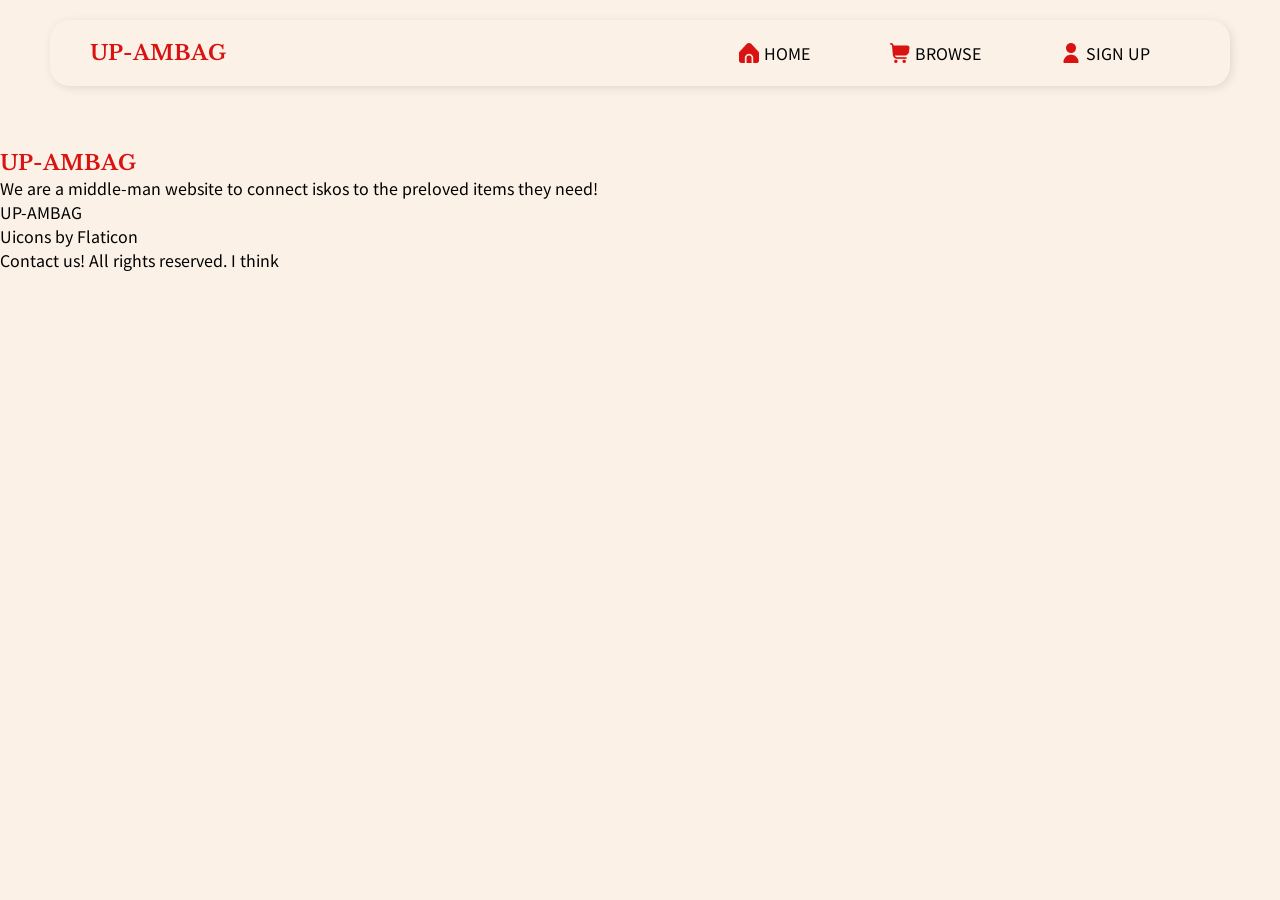
==== index.html @ 84a7e5bf "Initial commit Initial layout work" ====
<html>
    <head>
        <link rel="stylesheet" href="style.css">
        <title>UP-AMBAG - Homepage</title>
    </head>
    <body>
        <div class="Navbar shadowed">
            <div class="navbar-logo">
                <a class="logo-link" href="index.html">UP-AMBAG</a>
            </div>
            <div class="navbar-spacer"></div>
            <div class="navbar-link">
                <div class="navbar-icon navbar-icon-home"></div>
                <a href="index.html">HOME</a>
            </div>
            <div class="navbar-link">
                <div class="navbar-icon navbar-icon-cart"></div>
                <a href="listings.html">BROWSE</a>
            </div>
            <div class="navbar-link">
                <div class="navbar-icon navbar-icon-user"></div>
                <a href="signup.html">SIGN UP</a>
            </div>
        </div>
        <div class="Content">
            <div class="Landing">
                <p class="title">UP-AMBAG</p>
                <p>We are a middle-man website to connect iskos to the preloved items they need!</p>
            </div>
            <div class="About">
                <p>UP-AMBAG</p>
                <p>Uicons by <a href="https://www.flaticon.com/uicons">Flaticon</a></p>
                <p>Contact us! All rights reserved. I think</p>
            </div>
        </div>
    </body>
</html>
---- style.css ----
@import url('https://fonts.googleapis.com/css2?family=Libre+Baskerville:ital,wght@0,400..700;1,400..700&family=Noto+Sans+JP:wght@100..900&display=swap');

:root {
    --c-main:rgb(255,255,255);
    --c-main2:#FBF1E6;
    --c-shadow:rgba(0,0,0,0.1);
    --c-text:rgb(0,0,0);
    --c-text-special:#D91312;

}
* {
    margin:0;
    font-family: "Noto Sans JP", sans-serif;
    font-optical-sizing: auto;
    font-weight: normal;
    font-style: normal;
    box-sizing:border-box;
}
a {
    color:var(--c-text);
    text-decoration:none;
}
body {
    background-color:var(--c-main2);
}
.Content {
    width:100vw;
    overflow-x:hidden;
    padding-top:150px;
}
.logo-link, .title {
    font-family: "Libre Baskerville", serif;
    font-weight: bolder;
    font-size:1.3em;
    text-decoration:none;
    color:var(--c-text-special);
}
.Navbar {
    display:flex;
    padding:20px 40px;
    top:20px;
    left:50px;
    right:50px;
    position:absolute;
    border-radius:20px;
}
.shadowed {
    box-shadow:2px 2px 10px var(--c-shadow);
}
.navbar-spacer {
    flex-grow:2;
}
.SearchInput {
    width:50%;
    padding:10px 20px;
    border-radius:2000px;
    border:none;
}
.SearchInput:focus {
    outline:1px solid var(--c-shadow);
}
.navbar-link {
    display:flex;
    gap:5px;
    align-items:center;
    margin:0 40px;
}
.navbar-link.current a {
    border-bottom:2px solid var(--c-text-special);
}
.navbar-icon {
    width:20px;
    height:20px;
    background-size:contain;
}
.navbar-icon-home {
    background-image:url("res/icon/home.png");
}
.navbar-icon-cart {
    background-image:url("res/icon/cart.png");
}
.navbar-icon-user {
    background-image:url("res/icon/user.png");
}
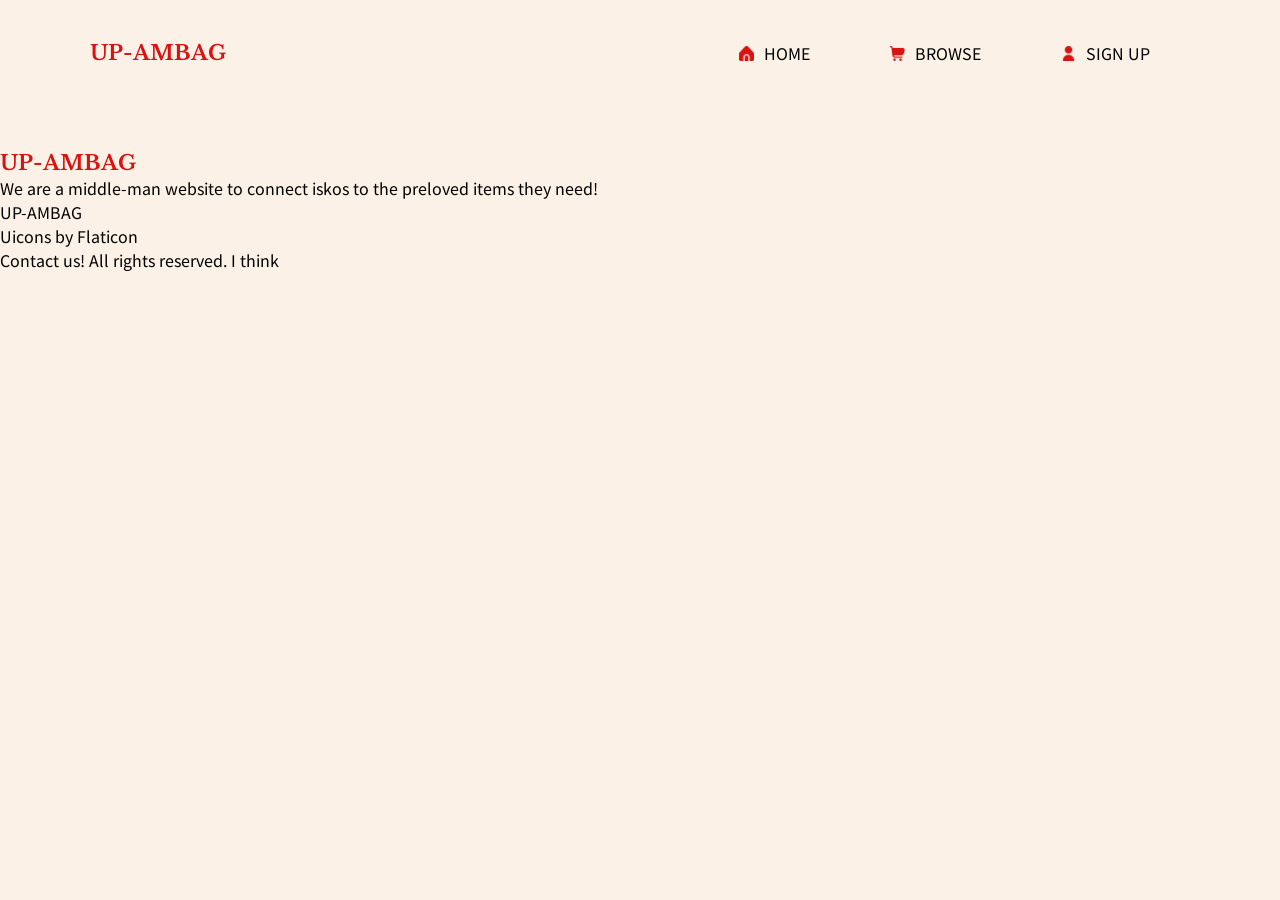
==== commit 58a2a00d: "Completed listings" ====
--- a/index.html
+++ b/index.html
@@ -4,7 +4,7 @@
         <title>UP-AMBAG - Homepage</title>
     </head>
     <body>
-        <div class="Navbar shadowed">
+        <div class="Navbar">
             <div class="navbar-logo">
                 <a class="logo-link" href="index.html">UP-AMBAG</a>
             </div>
--- a/style.css
+++ b/style.css
@@ -7,6 +7,8 @@
     --c-shadow:rgba(0,0,0,0.1);
     --c-text:rgb(0,0,0);
     --c-text-special:#D91312;
+    --c-text-special2:#e7748b;
+    --c-text-lesser:grey;
 
 }
 * {
@@ -26,10 +28,10 @@
 }
 .Content {
     width:100vw;
-    overflow-x:hidden;
     padding-top:150px;
-}
-.logo-link, .title {
+    padding-bottom:150px;
+}
+.logo-link, .title, .listing-title, .listing-name {
     font-family: "Libre Baskerville", serif;
     font-weight: bolder;
     font-size:1.3em;
@@ -51,18 +53,9 @@
 .navbar-spacer {
     flex-grow:2;
 }
-.SearchInput {
-    width:50%;
-    padding:10px 20px;
-    border-radius:2000px;
-    border:none;
-}
-.SearchInput:focus {
-    outline:1px solid var(--c-shadow);
-}
 .navbar-link {
     display:flex;
-    gap:5px;
+    gap:10px;
     align-items:center;
     margin:0 40px;
 }
@@ -70,16 +63,148 @@
     border-bottom:2px solid var(--c-text-special);
 }
 .navbar-icon {
+    width:15px;
+    height:15px;
+    background-size:contain;
+}
+.navbar-icon-home {
+    background-image:url("res/icon/home.png");
+}
+.navbar-icon-cart {
+    background-image:url("res/icon/cart.png");
+}
+.navbar-icon-user {
+    background-image:url("res/icon/user.png");
+}
+.SearchBar {
+    display:flex;
+    width:fit-content;
+    background-color:var(--c-main);
+    gap:20px;
+    padding:10px 40px 10px 20px;
+    border-radius:20000px;
+    align-items:center;   
+}
+.SearchBar input {
+    border:none;
+}
+.SearchBar input:focus {
+    outline:none;
+}
+.searchbar-icon {
     width:20px;
     height:20px;
     background-size:contain;
-}
-.navbar-icon-home {
-    background-image:url("res/icon/home.png");
-}
-.navbar-icon-cart {
-    background-image:url("res/icon/cart.png");
-}
-.navbar-icon-user {
-    background-image:url("res/icon/user.png");
+    background-image:url("res/icon/search.png");
+}
+.Search {
+    display:flex;
+    align-items:center;
+    gap:10px;
+    justify-content:center;
+}
+.button {
+    user-select:none;
+    background-color:var(--c-text-special);
+    color:white;
+    border-radius:10000px;
+    padding:5px 40px;
+    display:inline-block;
+}
+.listing {
+    background-color:white;
+    width:fit-content;
+    overflow:hidden;
+    border-radius:20px;
+    min-width:20vw;
+}
+.listing-info {
+    padding:20px;
+}
+.listing-maininfo {
+    width:100%;
+    display:flex;
+    gap:25px;
+    color:var(--c-text-special);
+}
+.listing-price, .listing-status, .listing-name {
+    font-size:1em;
+    font-family: "Libre Baskerville", serif;
+    color:var(--c-text-special);
+}
+.listing-tags {
+    color:var(--c-text-lesser);
+}
+.listing-img {
+    width:100%;
+    aspect-ratio: 1 / 0.75;
+    background-image:url("res/placeholder/scical.jpg");
+    background-size:cover;
+    background-position:center;
+}
+.Overlay {
+    /* display:none; */
+    position:absolute;
+    top:0;
+    left:0;
+    background-color:rgba(0,0,0,0.4);
+    width:100vw;
+    height:100vh;
+    display:flex;
+    justify-content:center;
+    align-items:center;
+}
+.OverlayByebye {
+    width:100%;
+    height:100%;
+    z-index:0;
+    position:absolute;
+    top:0;
+    left:0;
+}
+.ListingPopup {
+    z-index:10;
+    background-color:var(--c-main);
+    border-radius:20px;
+    display:flex;
+    flex-direction:row;
+    overflow:hidden;
+    
+}
+.ListingPopup-image {
+    width:100%;
+    background-size:cover;
+    background-position:center;
+    aspect-ratio: 1 / 1;
+    background-image:url("res/placeholder/scical.jpg");
+}
+.ListingPopup-mainInfo {
+    display:flex;
+    justify-content:space-between;
+}
+.listing-status {
+    margin-bottom:20px;
+}
+.ListingPopup-info {
+    padding:40px;
+}
+.ListingGrid {
+    display:flex;
+    flex-wrap:wrap;
+    gap:20px;
+    justify-content:center;
+    margin-top:50px;
+}
+.listing-metadata {
+    margin-top:20px;
+    margin-bottom:20px;
+}
+.listing-metadatum {
+    display:flex;
+    justify-content:space-between;
+}
+.listing-metadatum-label {
+    font-family: "Libre Baskerville", serif;
+    color:var(--c-text-special);
+    font-weight:bold;
 }
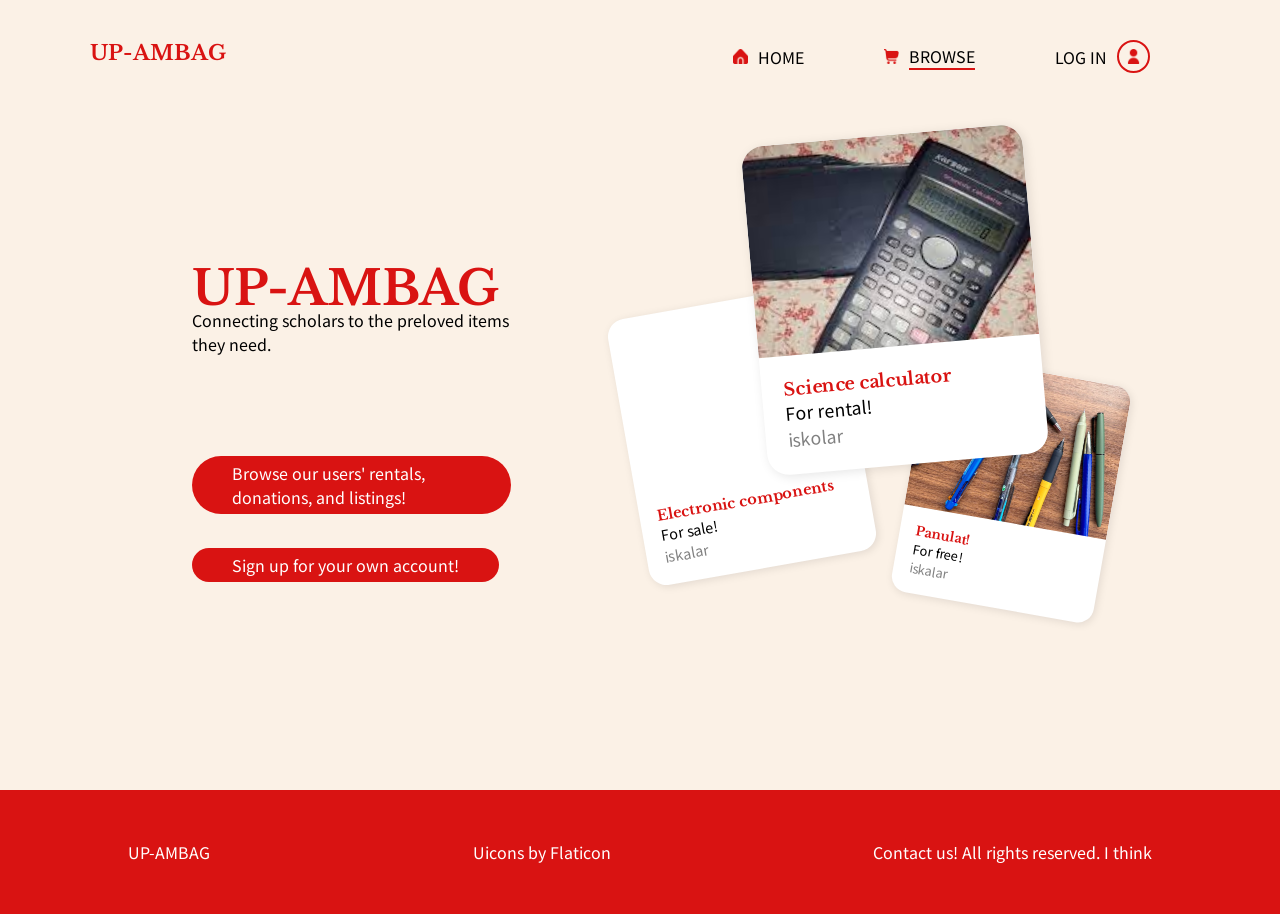
==== commit 094f0b2b: "Basic pages down" ====
--- a/index.html
+++ b/index.html
@@ -13,19 +13,65 @@
                 <div class="navbar-icon navbar-icon-home"></div>
                 <a href="index.html">HOME</a>
             </div>
-            <div class="navbar-link">
+            <div class="navbar-link current">
                 <div class="navbar-icon navbar-icon-cart"></div>
                 <a href="listings.html">BROWSE</a>
             </div>
             <div class="navbar-link">
-                <div class="navbar-icon navbar-icon-user"></div>
-                <a href="signup.html">SIGN UP</a>
+                <a href="signup.html">LOG IN</a>
+                <div class="navbar-icon-user-border">
+                    <div class="navbar-icon navbar-icon-user"></div>
+                </div>
             </div>
+        </div>
         </div>
         <div class="Content">
             <div class="Landing">
-                <p class="title">UP-AMBAG</p>
-                <p>We are a middle-man website to connect iskos to the preloved items they need!</p>
+                <div class="landing-left">
+                    <p class="title">UP-AMBAG</p>
+                    <p>Connecting scholars to the preloved items they need.</p>
+                    <div class="Landing-links">
+                        <a href="listings.html" class="button">
+                                Browse our users' rentals, donations, and listings!
+                        </a>
+                        <br>
+                        <a href="signup.html" class="button">
+                            Sign up for your own account!
+                        </a>
+                    </div>
+                </div>
+                <div class="landing-right">
+                    <div class="listing shadowed landing-thirdlisting">
+                        <div class="listing-img" style="background-image:url('res/placeholder/pens.webp')"></div>
+                        <div class="listing-info">
+                            <p class="listing-name">Panulat!</p>
+                            <p class="listing-price">For free!</p>
+                            <p class="listing-tags">
+                                <span class="listing-tag">iskalar</span>
+                            </p>
+                        </div>
+                    </div>
+                    <div class="listing shadowed landing-secondlisting">
+                        <div class="listing-img" style="background-image:url('res/placeholder/electronics.jpg')"></div>
+                        <div class="listing-info">
+                            <p class="listing-name">Electronic components</p>
+                            <p class="listing-price">For sale!</p>
+                            <p class="listing-tags">
+                                <span class="listing-tag">iskalar</span>
+                            </p>
+                        </div>
+                    </div>
+                    <div class="listing shadowed landing-firstlisting">
+                        <div class="listing-img"></div>
+                        <div class="listing-info">
+                            <p class="listing-name">Science calculator</p>
+                            <p class="listing-price">For rental!</p>
+                            <p class="listing-tags">
+                                <span class="listing-tag">iskolar</span>
+                            </p>
+                        </div>
+                    </div>
+                </div>
             </div>
             <div class="About">
                 <p>UP-AMBAG</p>
--- a/style.css
+++ b/style.css
@@ -29,9 +29,8 @@
 .Content {
     width:100vw;
     padding-top:150px;
-    padding-bottom:150px;
-}
-.logo-link, .title, .listing-title, .listing-name {
+}
+.logo-link, .title, .listing-title, .listing-name, .signup-title {
     font-family: "Libre Baskerville", serif;
     font-weight: bolder;
     font-size:1.3em;
@@ -72,6 +71,11 @@
 }
 .navbar-icon-cart {
     background-image:url("res/icon/cart.png");
+}
+.navbar-icon-user-border {
+    padding:7px;
+    border:2px solid var(--c-text-special);
+    border-radius:20px;
 }
 .navbar-icon-user {
     background-image:url("res/icon/user.png");
@@ -109,7 +113,7 @@
     color:white;
     border-radius:10000px;
     padding:5px 40px;
-    display:inline-block;
+    width:fit-content;
 }
 .listing {
     background-color:white;
@@ -127,7 +131,7 @@
     gap:25px;
     color:var(--c-text-special);
 }
-.listing-price, .listing-status, .listing-name {
+.listing-status, .listing-name {
     font-size:1em;
     font-family: "Libre Baskerville", serif;
     color:var(--c-text-special);
@@ -143,14 +147,13 @@
     background-position:center;
 }
 .Overlay {
-    /* display:none; */
+    display:none;
     position:absolute;
     top:0;
     left:0;
     background-color:rgba(0,0,0,0.4);
     width:100vw;
     height:100vh;
-    display:flex;
     justify-content:center;
     align-items:center;
 }
@@ -207,4 +210,81 @@
     font-family: "Libre Baskerville", serif;
     color:var(--c-text-special);
     font-weight:bold;
+}
+.Signup {
+    padding:40px;
+    background-color:white;
+    display:inline-block;
+    border-radius:20px;
+}
+.signup-label {
+    margin-top:15px;
+    font-weight:bold;
+    font-size:0.85em;
+}
+.signup-field {
+    padding:5px 20px;
+    border:1px solid rgb(150,150,150);
+    border-radius:20px;
+}
+.signup-field:focus {
+    outline:none;
+}
+.centerer-h {
+    width:100%;
+    display:flex;
+    justify-content:center;
+}
+.signup-login {
+    text-decoration:underline;
+    text-align:center;
+}
+.Landing {
+    height:60vh;
+    display:flex;
+    align-items:center;
+    margin-left:15%;
+}
+.title {
+    font-size:3em;
+    margin-bottom:-10px;
+}
+.Landing-links {
+    margin-top:100px;
+    display:flex;
+    gap:5px;
+    flex-direction:column;
+}
+.landing-right {
+    position:relative;
+    width:100%;
+    height:100%;
+}
+.landing-firstlisting {
+    position:absolute;
+    left:50%;
+    transform:translatex(-50%) rotate(-5deg) scale(1.1);
+}
+.landing-secondlisting {
+    position:absolute;
+    left:30%;
+    top:25%;
+    transform:translatex(-50%) rotate(-10deg) scale(0.9);
+}
+.landing-thirdlisting {
+    position:absolute;
+    left:65%;
+    top:35%;
+    transform:translatex(-50%) rotate(10deg) scale(0.8);
+}
+.About {
+    width: 100%;
+    display:flex;
+    justify-content:space-between;
+    padding:50px 10vw;
+    background-color:var(--c-text-special);
+    margin-top:100px;
+}
+.About p, .About a {
+    color:white;
 }
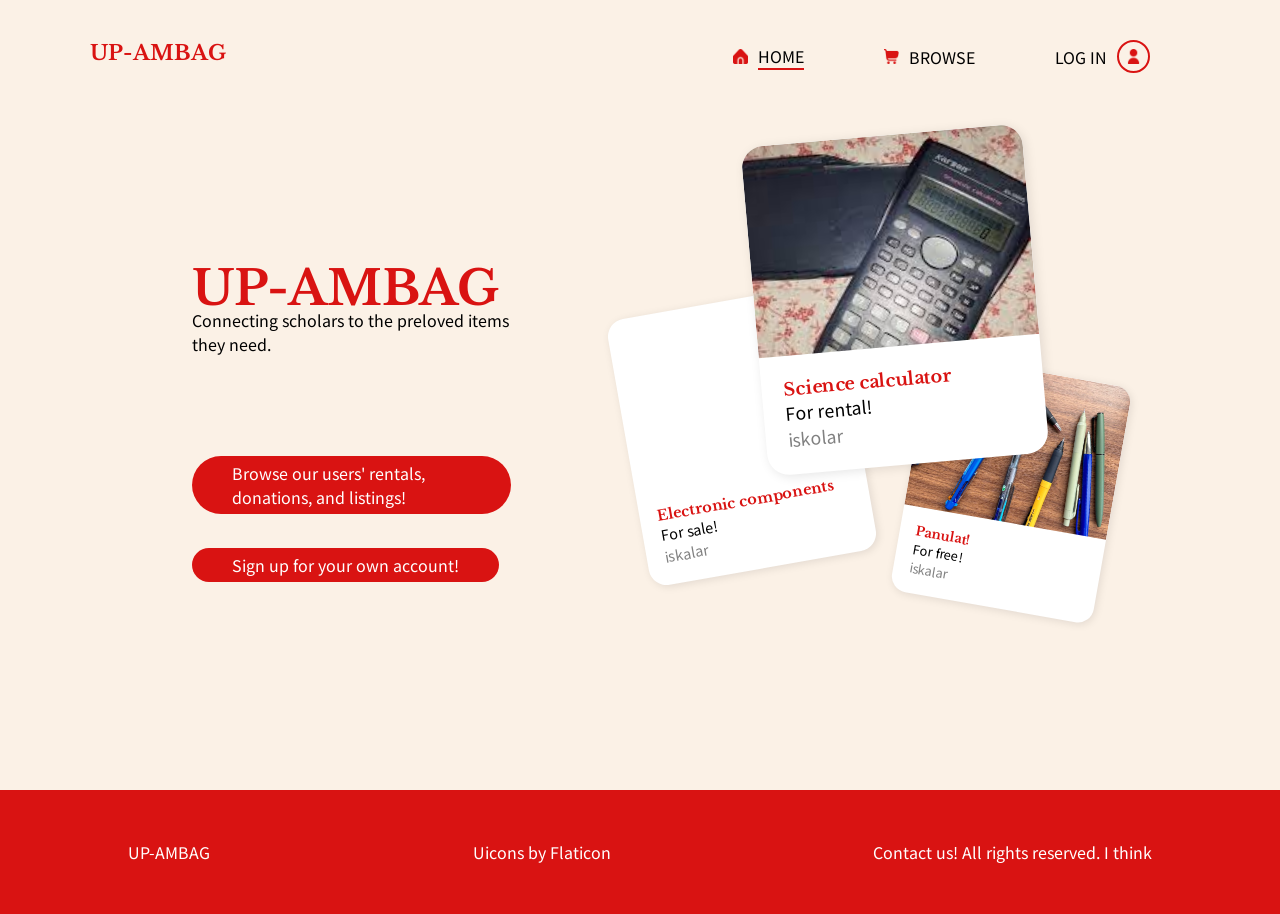
==== commit de6c0f7e: "Fixing broken navbar" ====
--- a/index.html
+++ b/index.html
@@ -9,11 +9,11 @@
                 <a class="logo-link" href="index.html">UP-AMBAG</a>
             </div>
             <div class="navbar-spacer"></div>
-            <div class="navbar-link">
+            <div class="navbar-link current">
                 <div class="navbar-icon navbar-icon-home"></div>
                 <a href="index.html">HOME</a>
             </div>
-            <div class="navbar-link current">
+            <div class="navbar-link">
                 <div class="navbar-icon navbar-icon-cart"></div>
                 <a href="listings.html">BROWSE</a>
             </div>
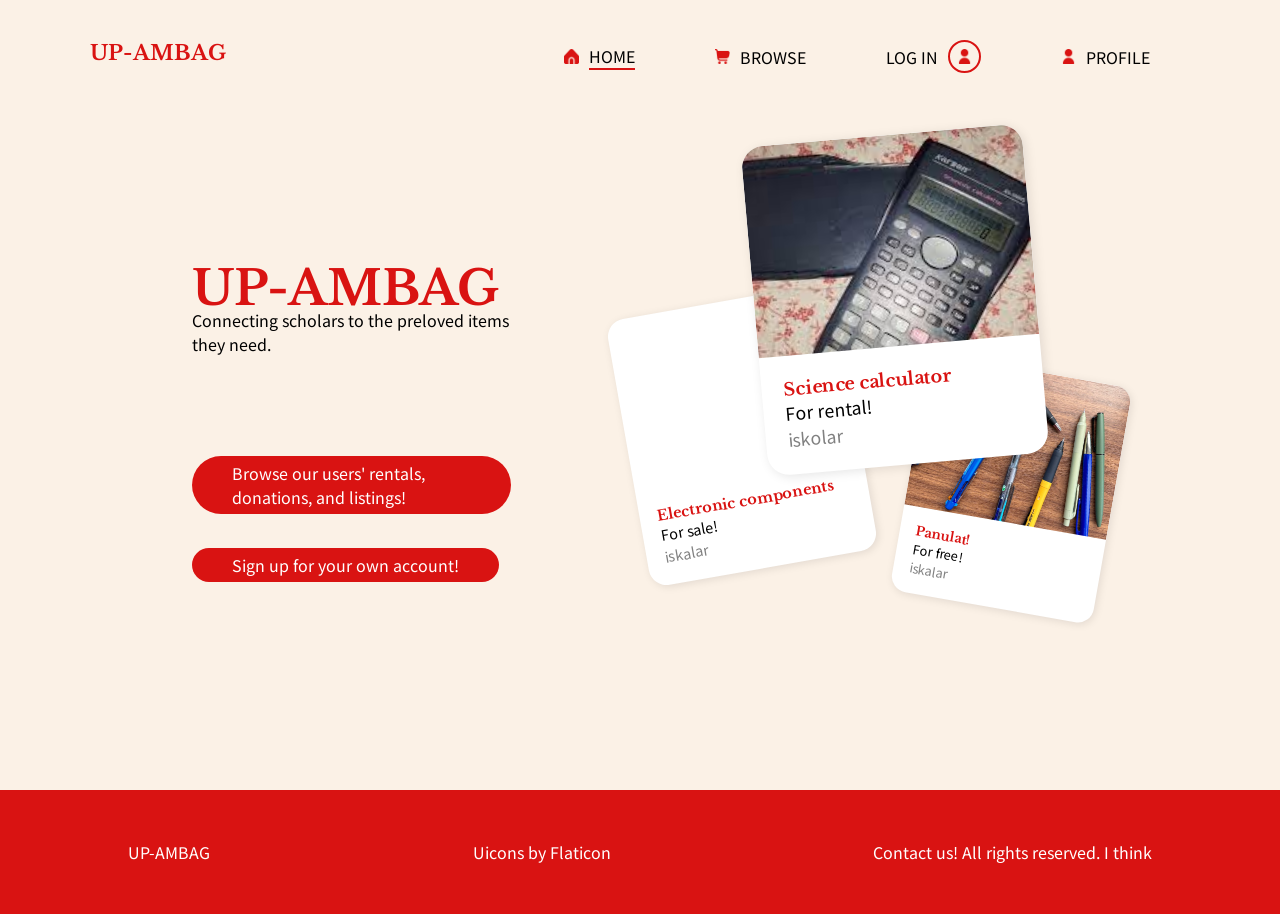
==== commit e3e2d70c: "Rudimentary profile" ====
--- a/index.html
+++ b/index.html
@@ -22,6 +22,10 @@
                 <div class="navbar-icon-user-border">
                     <div class="navbar-icon navbar-icon-user"></div>
                 </div>
+            </div>
+            <div class="navbar-link">
+                <div class="navbar-icon navbar-icon-user"></div>
+                <a href="profile.html">PROFILE</a>
             </div>
         </div>
         </div>
--- a/style.css
+++ b/style.css
@@ -30,7 +30,7 @@
     width:100vw;
     padding-top:150px;
 }
-.logo-link, .title, .listing-title, .listing-name, .signup-title {
+.logo-link, .title, .listing-title, .UserListings-title, .listing-name, .signup-title {
     font-family: "Libre Baskerville", serif;
     font-weight: bolder;
     font-size:1.3em;
@@ -287,4 +287,33 @@
 }
 .About p, .About a {
     color:white;
+}
+.new-listing {
+    display:flex;
+    align-items:center;
+    justify-content:center;
+}
+.UserListings > p {
+    margin-left:20vw;
+}
+.UserListings-title {
+    font-size:2em;
+}
+.UserListings .ListingGrid {
+    margin-top:10px;
+}
+.addListing {
+    padding:6px 27px;
+    background-color:var(--c-text-special);
+    border-radius:10000px;
+    font-size:3em;
+    font-weight:bolder;
+    color:white;
+    user-select:none;
+}
+.bleh {
+    display:flex;
+    align-items:center;
+    justify-content:center;
+    flex-direction:column;
 }
